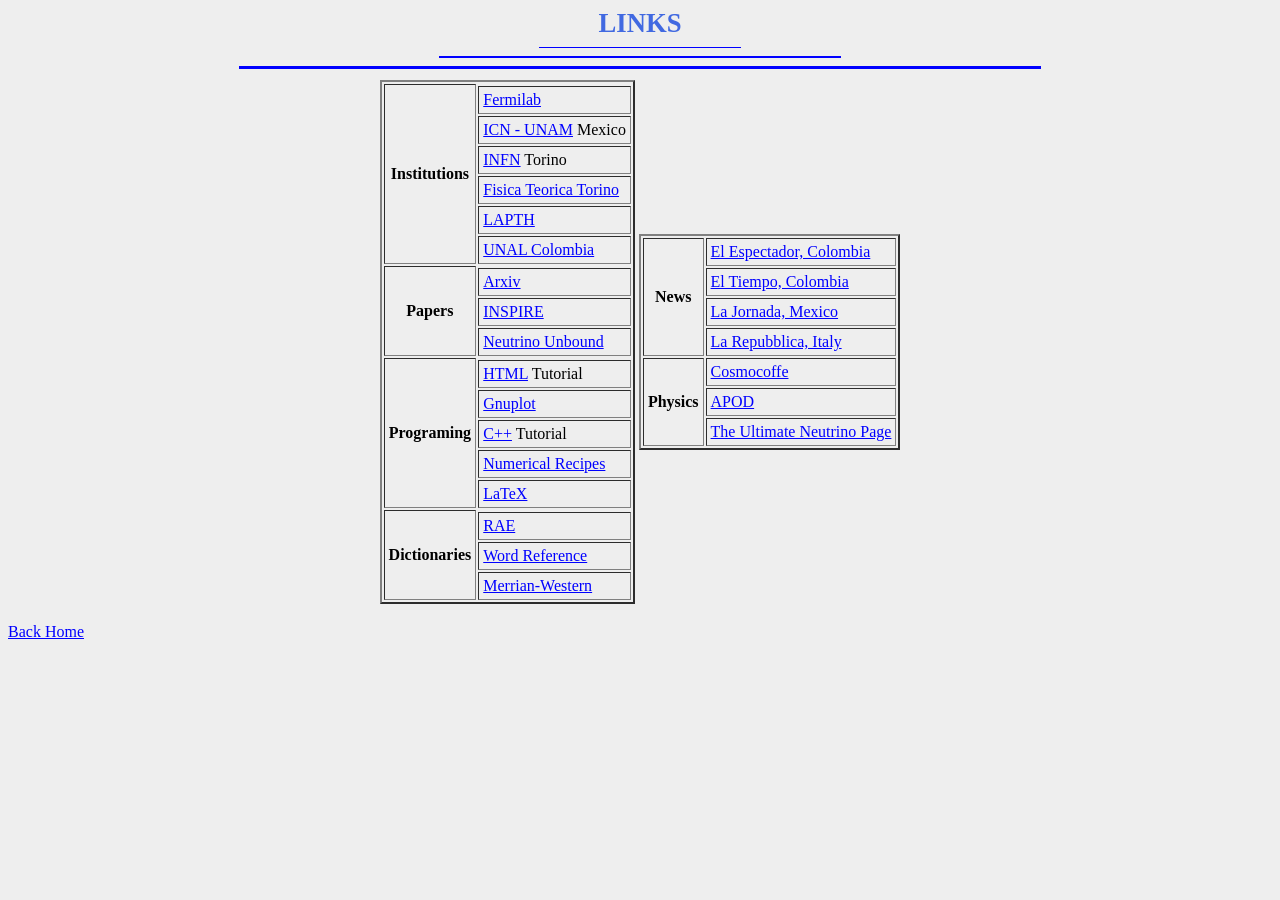
==== links.html @ 83f6a7c0 "Links reorganized... Test" ====
<!DOCTYPE html>
<!--
    Starting date: 02.Feb.2025
-->
<html lang="en">
    <head>
        <title>
            Mario A. Acero Ortega
        </title>

        <link rel="stylesheet" href="styles.css" type="TEXT/CSS" media="all">

            <link rel="icon" href="pictures/202206_Minnesota.jpeg" type="image/png">

            <meta content="text/html; charset=ISO-8859-1" http-equiv="content-type">
                <meta http-equiv="Content-Language" content="en-us">
                    <meta name="keywords" content="acero, mario, maaceroo, physics, uniatlantico, colombia">
                        <meta name="description" content="Mario A. Acero Ortega's webpage: Professor of Physics at Universidad del Atlantico">
                            <meta name="author" content="Mario A. Acero Ortega">
                                <meta name="resource-type" content="document">
                                    <meta name="distribution" content="Global">
                                        <meta name="classification" content="Science">
                                            <meta name="rating" content="GENERAL">
                                                <meta name="refresh" content="30">
                                                    <meta name="robots"content="index,follow">
                                                        <meta name="revisit-after" content="30">


<STYLE TYPE="text/css">
<!--
H2
   {
   color:black;
   font-size:12pt;
   font-style:italicsans-serif;
   }
-->
</STYLE>

<STYLE TYPE="text/css">
<!--
P5
   {
   color:royalblue;
   font-size:20pt;
   font-style:sans-serif;
   }
-->
</STYLE>

<STYLE TYPE="text/css">
<!--
SP
   {
   color:black;
   font-size:10pt;
   font-style:italic;
   }
-->
</STYLE>

</head>

<body
   BACKGROUND="pictures/wallpaper-1193001_1920.jpg"
   BODY BGCOLOR="#EEEEEE"
   TEXT=BLACK
   LINK=BLUE
   VLINK=BLUE
   ALINK=RED>

<DIV ALIGN = CENTER>
<P5> <B>LINKS</B> </P5>
</DIV>
<HR WIDTH="200",NOSHADE SIZE=1, COLOR=BLUE>
<HR WIDTH="400",NOSHADE SIZE=2, COLOR=BLUE>
<HR WIDTH="800",NOSHADE SIZE=3, COLOR=BLUE>

<CENTER>
    <TABLE>
        <TR>
            <TD>
                <TABLE BORDER=2 CELLPADDING=4>
                    <TR>
                        <TH ROWSPAN=7 ><h2>Institutions</h2></TH>
                        <TR><TD><A HREF="https://www.fnal.gov/">Fermilab </A> </TD></TR>
                        <TR><TD><A HREF="http://www.nucleares.unam.mx/icn2/">ICN - UNAM</A> Mexico </TD></TR>
                        <TR><TD><A HREF="https://www.to.infn.it">INFN</A> Torino </TD></TR>
                        <TR><TD><A HREF="https://www.physics.unito.it/do/home.pl">Fisica Teorica Torino</A> </TD></TR>
                        <TR><TD><A HREF="https://lapth.cnrs.fr/">LAPTH</A> </TD></TR>
                        <TR><TD><A HREF="https://www.unal.edu.co">UNAL Colombia</A></TD></TR>
                    </TR>
                    <TR>
                        <TH ROWSPAN=4 ><h2>Papers</h2></TH>
                        <TR><TD><A HREF="https://arxiv.org/">Arxiv</A></TD></TR>
                        <TR><TD><A HREF="https://inspirehep.net/">INSPIRE</A></TD></TR>
                        <TR><TD><A HREF="http://www.nu.to.infn.it/">Neutrino Unbound</></TD></TR>
                    </TR>
                    <TR>
                        <TH ROWSPAN=6 ><h2>Programing</h2></TH>
                        <TR><TD><A HREF="http://www.htmlcodetutorial.com/">HTML</A> Tutorial</></TD></TR>
                        <TR><TD><A HREF="http://www.gnuplot.info/">Gnuplot</A></TD></TR>
                        <TR><TD><A HREF="http://www.cplusplus.com/doc/tutorial/">C++</A> Tutorial </></TD></TR>
                        <TR><TD><A HREF="http://www.nr.com/oldverswitcher.html">Numerical Recipes</A></TD></TR>
                        <TR><TD><A HREF="https://www.latex-project.org/">LaTeX</A></TD></TR>
                    </TR>
                    <TR>
                        <TH ROWSPAN=4 ><h2>Dictionaries</h2></TH>
                        <TR><TD><A HREF="http://www.rae.es"> RAE</A></TD></TR>
                        <TR><TD><A HREF="http://wordreference.com"> Word Reference</A></TD></TR>
                        <TR><TD><A HREF="http://www.merriam-webster.com/"> Merrian-Western</A></TD></TR>
                    </TR>
                </TABLE>
            </TD>
            <TD>
                <TABLE BORDER=2 CELLPADDING=4>
                    <TR><TH ROWSPAN=4 ><h2>News</h2></TH>
                        <TD><A HREF="http://www.elespectador.com/">El Espectador, Colombia</A></TD></TR>
                    <TR><TD><A HREF="http://www.eltiempo.com">El Tiempo, Colombia</A> </TD></TR>
                    <TR><TD><A HREF="http://www.jornada.unam.mx/ultimas/">La Jornada, Mexico</A></TD></TR>
                    <TR><TD><A HREF="http://www.repubblica.it/">La Repubblica, Italy</A> </TD></TR>
                    <TR><TH ROWSPAN=3 ><h2>Physics</h2></TH>
                        <TD><A HREF="http://cosmocoffee.info/">Cosmocoffe</A></TD></TR>
                    <TR><TD><A HREF="http://antwrp.gsfc.nasa.gov/apod/astropix.html">APOD</A></TD></TR>
                    <TR><TD><A HREF="http://cupp.oulu.fi/neutrino/">The Ultimate Neutrino Page</A></TD></TR>

<!--
                    <TR>
                        <TH ROWSPAN=4 ><h2>Mexico</h2></TH>
                        <TD><A HREF="http://www.mapa.unam.mx/">Mapa UNAM</A> </TD>
                    </TR>
                    <TR>
                        <TD><A HREF="http://www.cinetecanacional.net/">Cineteca Nacional</A> </TD>
                    </TR>
                    <TR>
                        <TD><A HREF="http://www.conacyt.gob.mx/Paginas/default.aspx">CONACyT</A>, Mexico </TD>
                    </TR>
                    <TR>
                        <TD><A HREF="http://www.ciudadmexico.com.mx/">Mexico City</A> </TD>
                    </TR>
-->
<!--
                    <TR>
                        <TH ROWSPAN=2 ><h2>Torino</h2></TH>
                        <TD><A HREF="http://www.comune.torino.it/gtt/urbana/mappa/flash/rete_urbana.htm">Mappa</A> Rete Urbana</TD>
                    </TR>
                    <TR>
                        <TD><A HREF="http://localhost:631/">CUPS</A> </TD>
                    </TR>
-->
<!--
                    <TR>
                        <TH ROWSPAN=2 ><h2>Others</h2></TH>
                        <TD><A HREF="http://www.santander.com.mx/index.htm">Banco Santander</A> </TD>
                    </TR>
                    <TR>
                        <TD><A HREF="http://www.hostelworld.com/"> Hostelworld</A> </TD>
                    </TR>
-->
                </TABLE>
            </TD>

            <!--
            <TD>
            <TABLE BORDER=2 CELLPADDING=4>
            <TR>
            <TH ROWSPAN=3 ><h2>About me</h2></TH>
            <TD><A HREF="http://pochecito.blogspot.com/"> My Blog</A></TD>
            </TR>
            <TR>
            <TD><A HREF="http://picasaweb.google.com/maaceroo"> My Photos</A> </TD>
            </TR>
            <TR>
            <TD><A HREF="http://del.icio.us/maaceroo"> My Bookmarks</A> </TD>
            </TR>
            </TD>
            -->
        </TR>
    </TABLE>
</CENTER>

<P>
<A HREF="https://maaceroo.github.io/">Back Home</A>
<P>

</body>

</html>
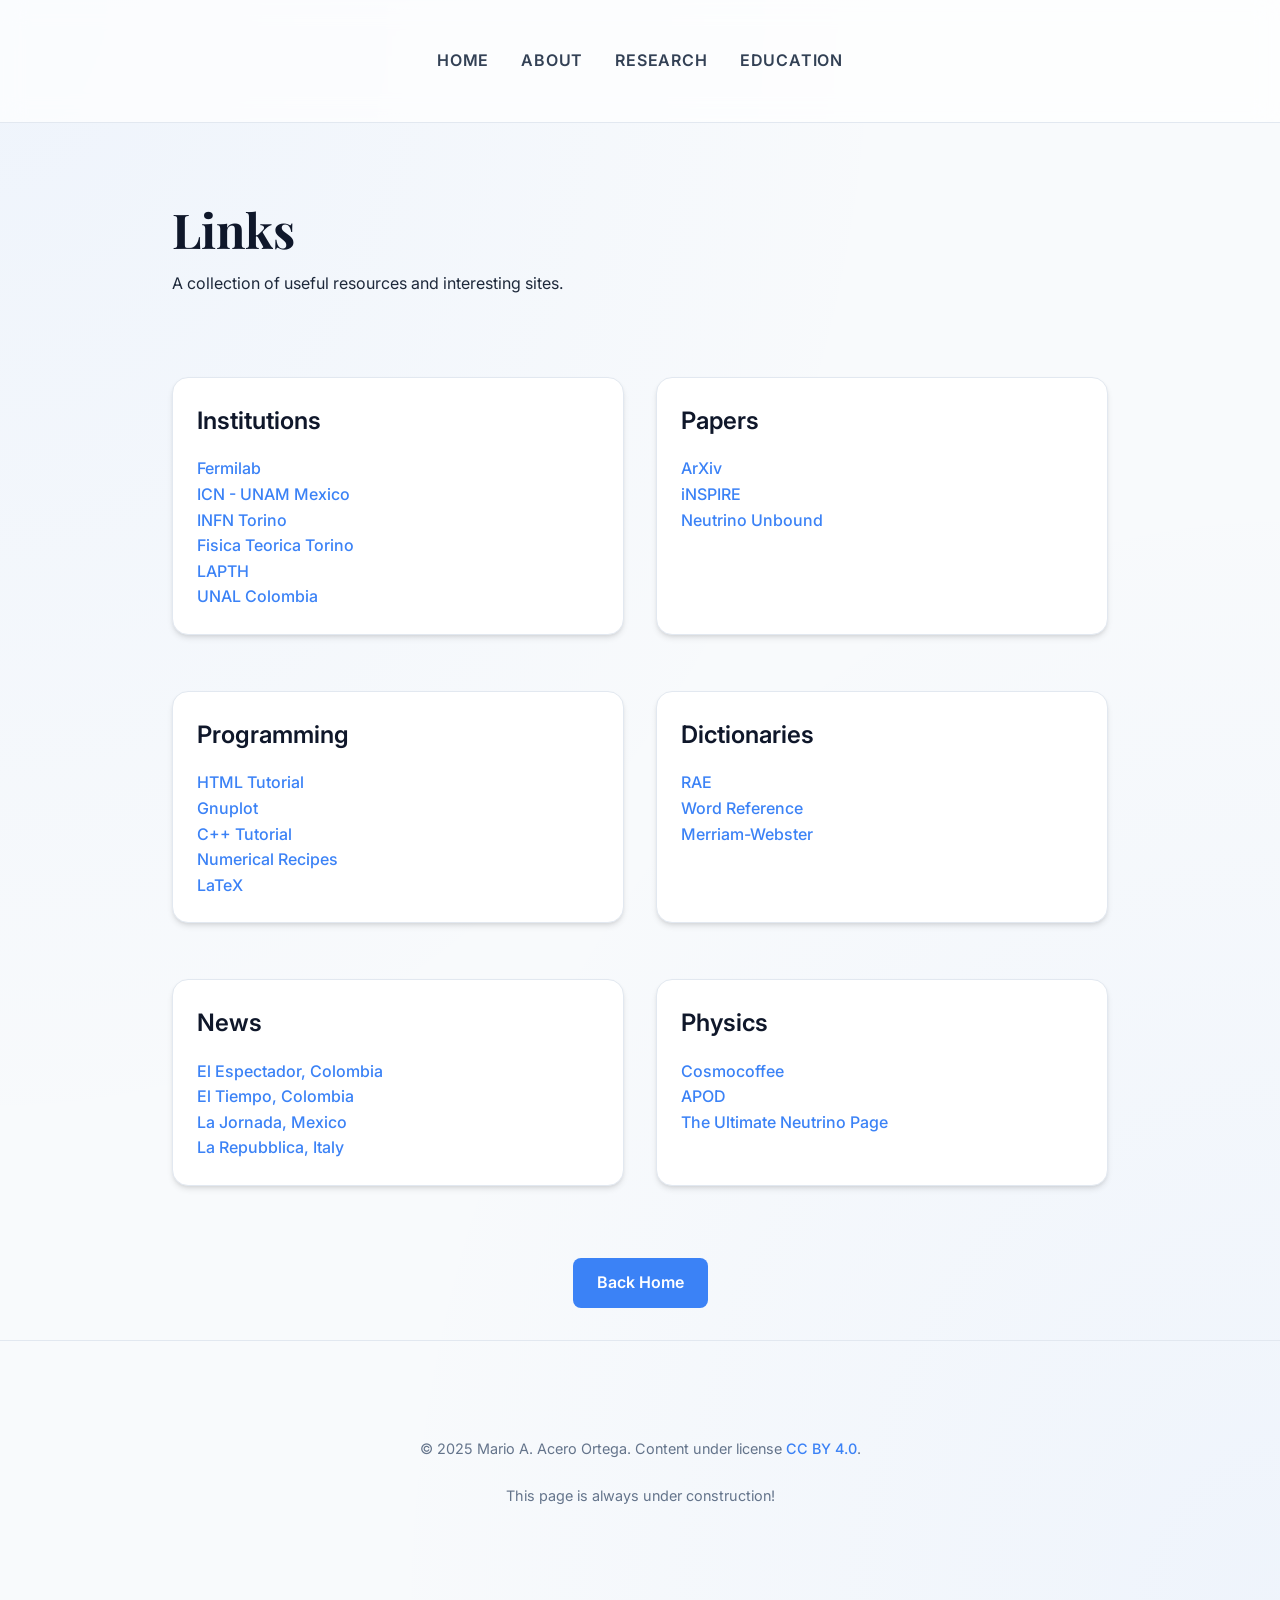
==== commit 15489ac6: "Updated links page" ====
--- a/links.html
+++ b/links.html
@@ -3,186 +3,122 @@
     Starting date: 02.Feb.2025
 -->
 <html lang="en">
-    <head>
-        <title>
-            Mario A. Acero Ortega
-        </title>
 
-        <link rel="stylesheet" href="styles.css" type="TEXT/CSS" media="all">
+<head>
+    <meta charset="UTF-8">
+    <meta name="viewport" content="width=device-width, initial-scale=1.0">
+    <title>Links | Mario A. Acero Ortega</title>
 
-            <link rel="icon" href="pictures/202206_Minnesota.jpeg" type="image/png">
+    <link rel="stylesheet" href="styles.css">
+    <link rel="icon" href="pictures/202206_Minnesota.jpeg" type="image/png">
 
-            <meta content="text/html; charset=ISO-8859-1" http-equiv="content-type">
-                <meta http-equiv="Content-Language" content="en-us">
-                    <meta name="keywords" content="acero, mario, maaceroo, physics, uniatlantico, colombia">
-                        <meta name="description" content="Mario A. Acero Ortega's webpage: Professor of Physics at Universidad del Atlantico">
-                            <meta name="author" content="Mario A. Acero Ortega">
-                                <meta name="resource-type" content="document">
-                                    <meta name="distribution" content="Global">
-                                        <meta name="classification" content="Science">
-                                            <meta name="rating" content="GENERAL">
-                                                <meta name="refresh" content="30">
-                                                    <meta name="robots"content="index,follow">
-                                                        <meta name="revisit-after" content="30">
-
-
-<STYLE TYPE="text/css">
-<!--
-H2
-   {
-   color:black;
-   font-size:12pt;
-   font-style:italicsans-serif;
-   }
--->
-</STYLE>
-
-<STYLE TYPE="text/css">
-<!--
-P5
-   {
-   color:royalblue;
-   font-size:20pt;
-   font-style:sans-serif;
-   }
--->
-</STYLE>
-
-<STYLE TYPE="text/css">
-<!--
-SP
-   {
-   color:black;
-   font-size:10pt;
-   font-style:italic;
-   }
--->
-</STYLE>
-
+    <meta name="description" content="Useful links selected by Mario A. Acero Ortega">
+    <meta name="author" content="Mario A. Acero Ortega">
 </head>
 
-<body
-   BACKGROUND="pictures/wallpaper-1193001_1920.jpg"
-   BODY BGCOLOR="#EEEEEE"
-   TEXT=BLACK
-   LINK=BLUE
-   VLINK=BLUE
-   ALINK=RED>
+<body>
+    <header>
+        <div class="container">
+            <nav>
+                <ul>
+                    <li><a href="index.html">Home</a></li>
+                    <li><a href="index.html#about">About</a></li>
+                    <li><a href="index.html#research">Research</a></li>
+                    <li><a href="index.html#education">Education</a></li>
+                </ul>
+            </nav>
+        </div>
+    </header>
 
-<DIV ALIGN = CENTER>
-<P5> <B>LINKS</B> </P5>
-</DIV>
-<HR WIDTH="200",NOSHADE SIZE=1, COLOR=BLUE>
-<HR WIDTH="400",NOSHADE SIZE=2, COLOR=BLUE>
-<HR WIDTH="800",NOSHADE SIZE=3, COLOR=BLUE>
+    <main class="container">
+        <section class="links-header">
+            <h1>Links</h1>
+            <p class="title">A collection of useful resources and interesting sites.</p>
+        </section>
 
-<CENTER>
-    <TABLE>
-        <TR>
-            <TD>
-                <TABLE BORDER=2 CELLPADDING=4>
-                    <TR>
-                        <TH ROWSPAN=7 ><h2>Institutions</h2></TH>
-                        <TR><TD><A HREF="https://www.fnal.gov/">Fermilab </A> </TD></TR>
-                        <TR><TD><A HREF="http://www.nucleares.unam.mx/icn2/">ICN - UNAM</A> Mexico </TD></TR>
-                        <TR><TD><A HREF="https://www.to.infn.it">INFN</A> Torino </TD></TR>
-                        <TR><TD><A HREF="https://www.physics.unito.it/do/home.pl">Fisica Teorica Torino</A> </TD></TR>
-                        <TR><TD><A HREF="https://lapth.cnrs.fr/">LAPTH</A> </TD></TR>
-                        <TR><TD><A HREF="https://www.unal.edu.co">UNAL Colombia</A></TD></TR>
-                    </TR>
-                    <TR>
-                        <TH ROWSPAN=4 ><h2>Papers</h2></TH>
-                        <TR><TD><A HREF="https://arxiv.org/">Arxiv</A></TD></TR>
-                        <TR><TD><A HREF="https://inspirehep.net/">INSPIRE</A></TD></TR>
-                        <TR><TD><A HREF="http://www.nu.to.infn.it/">Neutrino Unbound</></TD></TR>
-                    </TR>
-                    <TR>
-                        <TH ROWSPAN=6 ><h2>Programing</h2></TH>
-                        <TR><TD><A HREF="http://www.htmlcodetutorial.com/">HTML</A> Tutorial</></TD></TR>
-                        <TR><TD><A HREF="http://www.gnuplot.info/">Gnuplot</A></TD></TR>
-                        <TR><TD><A HREF="http://www.cplusplus.com/doc/tutorial/">C++</A> Tutorial </></TD></TR>
-                        <TR><TD><A HREF="http://www.nr.com/oldverswitcher.html">Numerical Recipes</A></TD></TR>
-                        <TR><TD><A HREF="https://www.latex-project.org/">LaTeX</A></TD></TR>
-                    </TR>
-                    <TR>
-                        <TH ROWSPAN=4 ><h2>Dictionaries</h2></TH>
-                        <TR><TD><A HREF="http://www.rae.es"> RAE</A></TD></TR>
-                        <TR><TD><A HREF="http://wordreference.com"> Word Reference</A></TD></TR>
-                        <TR><TD><A HREF="http://www.merriam-webster.com/"> Merrian-Western</A></TD></TR>
-                    </TR>
-                </TABLE>
-            </TD>
-            <TD>
-                <TABLE BORDER=2 CELLPADDING=4>
-                    <TR><TH ROWSPAN=4 ><h2>News</h2></TH>
-                        <TD><A HREF="http://www.elespectador.com/">El Espectador, Colombia</A></TD></TR>
-                    <TR><TD><A HREF="http://www.eltiempo.com">El Tiempo, Colombia</A> </TD></TR>
-                    <TR><TD><A HREF="http://www.jornada.unam.mx/ultimas/">La Jornada, Mexico</A></TD></TR>
-                    <TR><TD><A HREF="http://www.repubblica.it/">La Repubblica, Italy</A> </TD></TR>
-                    <TR><TH ROWSPAN=3 ><h2>Physics</h2></TH>
-                        <TD><A HREF="http://cosmocoffee.info/">Cosmocoffe</A></TD></TR>
-                    <TR><TD><A HREF="http://antwrp.gsfc.nasa.gov/apod/astropix.html">APOD</A></TD></TR>
-                    <TR><TD><A HREF="http://cupp.oulu.fi/neutrino/">The Ultimate Neutrino Page</A></TD></TR>
+        <div class="links-grid"
+            style="display: grid; grid-template-columns: repeat(auto-fit, minmax(300px, 1fr)); gap: 2rem;">
+            <!-- Institutions -->
+            <div class="pub-item">
+                <h3>Institutions</h3>
+                <ul class="pub-list" style="margin-top: 1rem;">
+                    <li><a href="https://www.fnal.gov/">Fermilab</a></li>
+                    <li><a href="http://www.nucleares.unam.mx/icn2/">ICN - UNAM Mexico</a></li>
+                    <li><a href="https://www.to.infn.it">INFN Torino</a></li>
+                    <li><a href="https://www.physics.unito.it/do/home.pl">Fisica Teorica Torino</a></li>
+                    <li><a href="https://lapth.cnrs.fr/">LAPTH</a></li>
+                    <li><a href="https://www.unal.edu.co">UNAL Colombia</a></li>
+                </ul>
+            </div>
 
-<!--
-                    <TR>
-                        <TH ROWSPAN=4 ><h2>Mexico</h2></TH>
-                        <TD><A HREF="http://www.mapa.unam.mx/">Mapa UNAM</A> </TD>
-                    </TR>
-                    <TR>
-                        <TD><A HREF="http://www.cinetecanacional.net/">Cineteca Nacional</A> </TD>
-                    </TR>
-                    <TR>
-                        <TD><A HREF="http://www.conacyt.gob.mx/Paginas/default.aspx">CONACyT</A>, Mexico </TD>
-                    </TR>
-                    <TR>
-                        <TD><A HREF="http://www.ciudadmexico.com.mx/">Mexico City</A> </TD>
-                    </TR>
--->
-<!--
-                    <TR>
-                        <TH ROWSPAN=2 ><h2>Torino</h2></TH>
-                        <TD><A HREF="http://www.comune.torino.it/gtt/urbana/mappa/flash/rete_urbana.htm">Mappa</A> Rete Urbana</TD>
-                    </TR>
-                    <TR>
-                        <TD><A HREF="http://localhost:631/">CUPS</A> </TD>
-                    </TR>
--->
-<!--
-                    <TR>
-                        <TH ROWSPAN=2 ><h2>Others</h2></TH>
-                        <TD><A HREF="http://www.santander.com.mx/index.htm">Banco Santander</A> </TD>
-                    </TR>
-                    <TR>
-                        <TD><A HREF="http://www.hostelworld.com/"> Hostelworld</A> </TD>
-                    </TR>
--->
-                </TABLE>
-            </TD>
+            <!-- Papers -->
+            <div class="pub-item">
+                <h3>Papers</h3>
+                <ul class="pub-list" style="margin-top: 1rem;">
+                    <li><a href="https://arxiv.org/">ArXiv</a></li>
+                    <li><a href="https://inspirehep.net/">iNSPIRE</a></li>
+                    <li><a href="http://www.nu.to.infn.it/">Neutrino Unbound</a></li>
+                </ul>
+            </div>
 
-            <!--
-            <TD>
-            <TABLE BORDER=2 CELLPADDING=4>
-            <TR>
-            <TH ROWSPAN=3 ><h2>About me</h2></TH>
-            <TD><A HREF="http://pochecito.blogspot.com/"> My Blog</A></TD>
-            </TR>
-            <TR>
-            <TD><A HREF="http://picasaweb.google.com/maaceroo"> My Photos</A> </TD>
-            </TR>
-            <TR>
-            <TD><A HREF="http://del.icio.us/maaceroo"> My Bookmarks</A> </TD>
-            </TR>
-            </TD>
-            -->
-        </TR>
-    </TABLE>
-</CENTER>
+            <!-- Programming -->
+            <div class="pub-item">
+                <h3>Programming</h3>
+                <ul class="pub-list" style="margin-top: 1rem;">
+                    <li><a href="http://www.htmlcodetutorial.com/">HTML Tutorial</a></li>
+                    <li><a href="http://www.gnuplot.info/">Gnuplot</a></li>
+                    <li><a href="http://www.cplusplus.com/doc/tutorial/">C++ Tutorial</a></li>
+                    <li><a href="http://www.nr.com/oldverswitcher.html">Numerical Recipes</a></li>
+                    <li><a href="https://www.latex-project.org/">LaTeX</a></li>
+                </ul>
+            </div>
 
-<P>
-<A HREF="https://maaceroo.github.io/">Back Home</A>
-<P>
+            <!-- Dictionaries -->
+            <div class="pub-item">
+                <h3>Dictionaries</h3>
+                <ul class="pub-list" style="margin-top: 1rem;">
+                    <li><a href="http://www.rae.es">RAE</a></li>
+                    <li><a href="http://wordreference.com">Word Reference</a></li>
+                    <li><a href="http://www.merriam-webster.com/">Merriam-Webster</a></li>
+                </ul>
+            </div>
 
+            <!-- News -->
+            <div class="pub-item">
+                <h3>News</h3>
+                <ul class="pub-list" style="margin-top: 1rem;">
+                    <li><a href="http://www.elespectador.com/">El Espectador, Colombia</a></li>
+                    <li><a href="http://www.eltiempo.com">El Tiempo, Colombia</a></li>
+                    <li><a href="http://www.jornada.unam.mx/ultimas/">La Jornada, Mexico</a></li>
+                    <li><a href="http://www.repubblica.it/">La Repubblica, Italy</a></li>
+                </ul>
+            </div>
+
+            <!-- Physics -->
+            <div class="pub-item">
+                <h3>Physics</h3>
+                <ul class="pub-list" style="margin-top: 1rem;">
+                    <li><a href="http://cosmocoffee.info/">Cosmocoffee</a></li>
+                    <li><a href="http://antwrp.gsfc.nasa.gov/apod/astropix.html">APOD</a></li>
+                    <li><a href="http://cupp.oulu.fi/neutrino/">The Ultimate Neutrino Page</a></li>
+                </ul>
+            </div>
+        </div>
+
+        <div style="margin-top: 3rem; text-align: center;">
+            <a href="index.html" class="button"
+                style="display: inline-block; padding: 0.75rem 1.5rem; background: var(--accent); color: white; border-radius: 0.5rem; text-decoration: none; font-weight: 600;">Back
+                Home</a>
+        </div>
+    </main>
+
+    <footer>
+        <div class="container">
+            <p>&copy; 2025 Mario A. Acero Ortega. Content under license <a
+                    href="https://creativecommons.org/licenses/by/4.0/" target="_blank">CC BY 4.0</a>.</p>
+            <p>This page is always under construction!</p>
+        </div>
+    </footer>
 </body>
 
-</html>
+</html>
--- a/styles.css
+++ b/styles.css
@@ -0,0 +1,246 @@
+@import url('https://fonts.googleapis.com/css2?family=Inter:wght@300;400;500;600;700&family=Playfair+Display:wght@700&display=swap');
+
+:root {
+    --primary: #0f172a;
+    --secondary: #334155;
+    --accent: #3b82f6;
+    --accent-hover: #2563eb;
+    --background: #f8fafc;
+    --card-bg: rgba(255, 255, 255, 0.8);
+    --text-main: #1e293b;
+    --text-muted: #64748b;
+    --border: #e2e8f0;
+    --glass: rgba(255, 255, 255, 0.7);
+    --shadow: 0 4px 6px -1px rgb(0 0 0 / 0.1), 0 2px 4px -2px rgb(0 0 0 / 0.1);
+    --shadow-lg: 0 10px 15px -3px rgb(0 0 0 / 0.1), 0 4px 6px -4px rgb(0 0 0 / 0.1);
+}
+
+/* Global Reset */
+* {
+    margin: 0;
+    padding: 0;
+    box-sizing: border-box;
+}
+
+body {
+    font-family: 'Inter', sans-serif;
+    background-color: var(--background);
+    background-image:
+        radial-gradient(at 0% 0%, rgba(59, 130, 246, 0.05) 0, transparent 50%),
+        radial-gradient(at 100% 100%, rgba(59, 130, 246, 0.05) 0, transparent 50%);
+    color: var(--text-main);
+    line-height: 1.6;
+    min-height: 100vh;
+}
+
+.container {
+    max-width: 1000px;
+    margin: 0 auto;
+    padding: 2rem;
+}
+
+/* Typography */
+h1,
+h2,
+h3 {
+    font-family: 'Playfair Display', serif;
+    color: var(--primary);
+    margin-bottom: 1rem;
+}
+
+h1 {
+    font-size: 3rem;
+    line-height: 1.1;
+}
+
+h2 {
+    font-size: 2rem;
+    border-bottom: 2px solid var(--accent);
+    padding-bottom: 0.5rem;
+    display: inline-block;
+    margin-bottom: 2rem;
+}
+
+h3 {
+    font-size: 1.5rem;
+    font-family: 'Inter', sans-serif;
+    font-weight: 600;
+}
+
+p {
+    margin-bottom: 1.5rem;
+}
+
+a {
+    color: var(--accent);
+    text-decoration: none;
+    transition: all 0.2s ease;
+    font-weight: 500;
+}
+
+a:hover {
+    color: var(--accent-hover);
+    text-decoration: underline;
+}
+
+/* Header & Profile */
+header {
+    background: var(--glass);
+    backdrop-filter: blur(12px);
+    border-bottom: 1px solid var(--border);
+    position: sticky;
+    top: 0;
+    z-index: 100;
+    padding: 1rem 0;
+    margin-bottom: 3rem;
+}
+
+.profile-section {
+    display: flex;
+    gap: 3rem;
+    align-items: center;
+    background: var(--card-bg);
+    padding: 3rem;
+    border-radius: 1.5rem;
+    box-shadow: var(--shadow-lg);
+    border: 1px solid var(--border);
+    margin-bottom: 4rem;
+}
+
+.profile-img {
+    width: 280px;
+    height: 350px;
+    object-fit: cover;
+    border-radius: 1rem;
+    box-shadow: var(--shadow);
+}
+
+.profile-info h1 {
+    margin-bottom: 0.5rem;
+}
+
+.profile-info .title {
+    font-size: 1.25rem;
+    color: var(--text-muted);
+    margin-bottom: 1rem;
+}
+
+.profile-info .contact {
+    font-size: 0.95rem;
+    color: var(--text-muted);
+}
+
+/* Navigation */
+nav ul {
+    display: flex;
+    gap: 2rem;
+    list-style: none;
+    justify-content: center;
+}
+
+nav a {
+    color: var(--secondary);
+    font-size: 1rem;
+    text-transform: uppercase;
+    letter-spacing: 0.05em;
+    font-weight: 600;
+}
+
+nav a:hover {
+    color: var(--accent);
+}
+
+/* Content Sections */
+section {
+    margin-bottom: 5rem;
+}
+
+.content-grid {
+    display: grid;
+    grid-template-columns: 3fr 2fr;
+    gap: 4rem;
+}
+
+/* Publication Item Cards */
+.pub-list {
+    list-style: none;
+}
+
+.pub-item {
+    background: white;
+    padding: 1.5rem;
+    border-radius: 1rem;
+    margin-bottom: 1.5rem;
+    border: 1px solid var(--border);
+    transition: transform 0.2s ease, box-shadow 0.2s ease;
+    box-shadow: var(--shadow);
+}
+
+.pub-item:hover {
+    transform: translateY(-4px);
+    box-shadow: var(--shadow-lg);
+}
+
+/* ArXiv Feed Styling */
+#arxivfeed {
+    background: white;
+    padding: 2rem;
+    border-radius: 1rem;
+    border: 1px solid var(--border);
+    box-shadow: var(--shadow);
+}
+
+#arxivfeed ul {
+    list-style: none;
+}
+
+#arxivfeed li {
+    padding: 1rem 0;
+    border-bottom: 1px solid var(--border);
+}
+
+#arxivfeed li:last-child {
+    border-bottom: none;
+}
+
+#arxivfeed a {
+    display: block;
+    margin-bottom: 0.25rem;
+}
+
+#arxivfeed .arxiv-date {
+    font-size: 0.85rem;
+    color: var(--text-muted);
+}
+
+/* Footer */
+footer {
+    text-align: center;
+    padding: 4rem 0;
+    border-top: 1px solid var(--border);
+    color: var(--text-muted);
+    font-size: 0.9rem;
+}
+
+/* Responsive */
+@media (max-width: 768px) {
+    .profile-section {
+        flex-direction: column;
+        text-align: center;
+        padding: 2rem;
+    }
+
+    .content-grid {
+        grid-template-columns: 1fr;
+    }
+
+    .profile-img {
+        width: 100%;
+        max-width: 300px;
+        height: auto;
+    }
+
+    h1 {
+        font-size: 2.5rem;
+    }
+}
